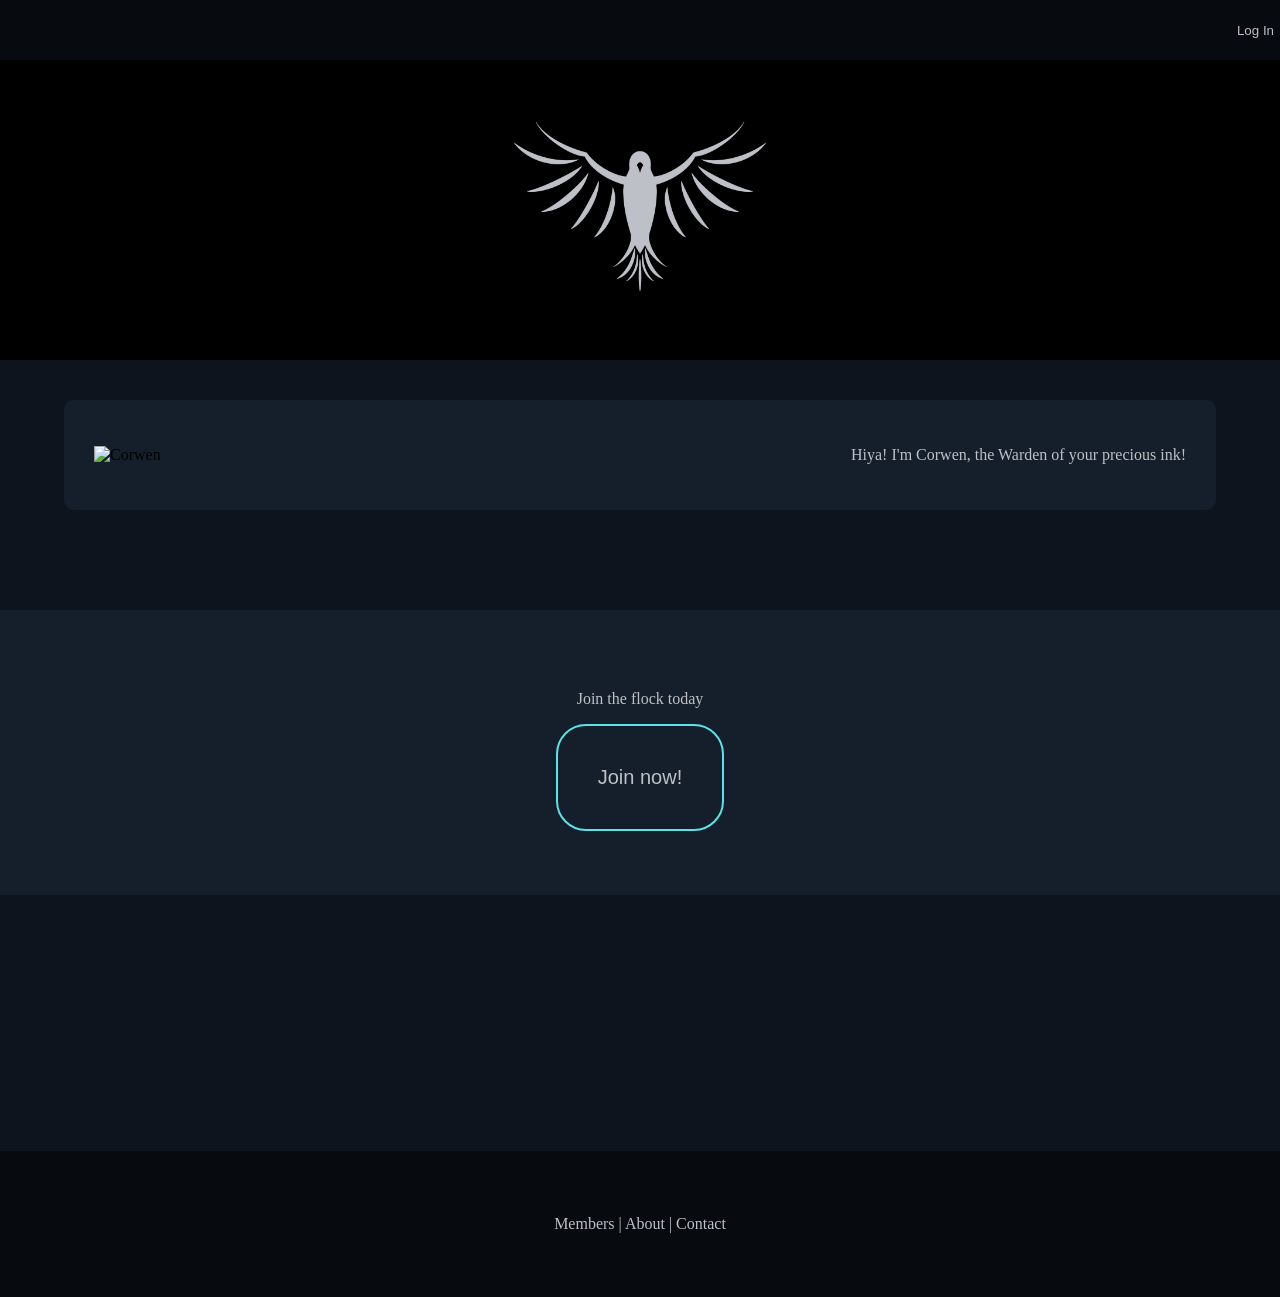
==== index.html @ a79bd4a3 "changed home to index" ====
<!DOCTYPE html>
<html lang="en">
<head>
    <meta charset="UTF-8">
    <meta name="viewport" content="width=device-width, initial-scale=1.0">
    <link rel="stylesheet" href="style.css">
    <script src="https://kit.fontawesome.com/beb77cbc0e.js" crossorigin="anonymous"></script>
    <script src="script.js" defer></script>
    <title>Home | InkWarden</title>
</head>
<body>
    <nav>
        <i class="fa-solid fa-bars" id="fa-icon" onclick="dropDown()"></i>
        <button type="button" id="login" onclick="window.location.href='/placeholder.html'">
            <p>Log In</p>
            <i class="fa-solid fa-circle-user" id="fa-icon"></i>
        </button>
    </nav>

    <div id="dropdown">
        <div id="menulinks">
            <div class="menusection">
                <a href="/home.html">Home</a>
                <a href="/exploreart.html">Explore Art</a>
                <a href="/explorelore.html">Explore Lore</a>
            </div>
            <div class="menusection">
                <a href="/profile.html">Profile</a>
                <a href="/gallery.html">Gallery</a>
                <a href="/lore.html">Lore</a>
                <a href="/accountsettings.html">Settings</a>
            </div>
            <div class="menusection">
                <a href="/about.html">About</a>
                <a href="/members.html">Members</a>
                <a href="/contact.html">Contact</a>
            </div>

        </div>
    </div>

    <header>
        <img id = "icon" src="images/icon.png" alt="InkWarden Logo">
    </header>


    <div id="corwen">
        <img id="secretimg" src="images/corwen.jpeg" alt="Corwen">
        <p id="secretmsg">Hiya! I'm Corwen, the Warden of your precious ink!</p>
    </div>

    <div id="join">
        <p>Join the flock today</p>
        <button type="button" id="cta-btn">Join now!</button>
    </div>

    <footer>
        <links>
            <a href="/members.html">Members</a> | 
            <a href="/about.html">About</a> | 
            <a href="/contact.html">Contact</a>
        </links>
    </footer>
</body>
</html>
---- style.css ----
/*
    Nav/Footer: #070A0E
    Page BG: #0E141D
    Boxes: #151F2C
    Text: #BDC0C6
    Accent: #5CE1E6
*/
body{
    background-color: #0E141D;
    margin:0px;
    overflow-x: hidden;
}
p {
    color: #BDC0C6;
}

/* Nav Bar */
nav {
    position: fixed;
    display: flex;
    top: 0px;
    left: 0px;
    right: 0px;
    justify-content: space-between;
    align-items: center;
    background-color: #070A0E;
    height: 60px;
}
#login {
    display: flex;
    background-color: #070A0E;
    border: 0px;
    align-items: center;
    max-height: 60px;
}

/* Header */
header {
    background-color: #000000;
    width: 100%;
    margin-top: 60px;
    max-height: 300px;
    justify-content: center;
    display: flex;
}

#icon {
    object-fit: contain;
}

#corwen {
    display: flex;
    padding: 30px;
    justify-content: space-between;
    align-items: center;
    border-radius: 10px;
    background-color: #151F2C;
    margin: 40px 5%;
}

#join {
    background-color: #151F2C;
    width: 100%;
    display: flex;
    justify-content: center;
    align-items: center;
    flex-direction: column;
    padding: 5% 0px;
    margin-top: 100px;
}

#cta-btn {
    font-size: 20px;
    padding: 40px;
    border-radius: 30px;
    border: 2px solid #5CE1E6;
    color: #BDC0C6;
    background-color: #151F2C;
    transition: all 500ms;
}

#cta-btn:hover{
    background-color: #5CE1E6;
    color: #070A0E;
}

footer {
    background-color: #070A0E;
    margin-top: 20%;
    padding: 5%;
    align-items: center;
    display: flex;
    justify-content: center;
    
}

links {
    color: #BDC0C6;
}

a {
    color: #BDC0C6;
    text-decoration: none;
    transition: all 20ms;
}

a:hover {
    text-decoration: underline;
}

#fa-icon {
    color: #BDC0C6;
    font-size: 45px;
}

#dropdown {
    display: none;
    position: fixed;
    background-color: #151F2C;
    width: 25%;
    top: 60px;
    left: 0px;
}

#menulinks {
    display: flex;
    flex-direction: column;
    gap: 5px;
    padding: 5px;
}

/* Members Page */

#membercard {
    background-color: #151F2C;
    border-radius: 10px;
    display: grid;
    grid-template-columns: 1fr 2fr;
    padding: 30px;
    margin: 150px 30px 0px 30px;
}

text {
    display: flex;
    flex-direction: column;
    align-items: center;
}

#info {
    background-color: #151F2C;
    margin:100px 30px 0px 30px;
    padding: 10px;
    border-radius: 10px;
}
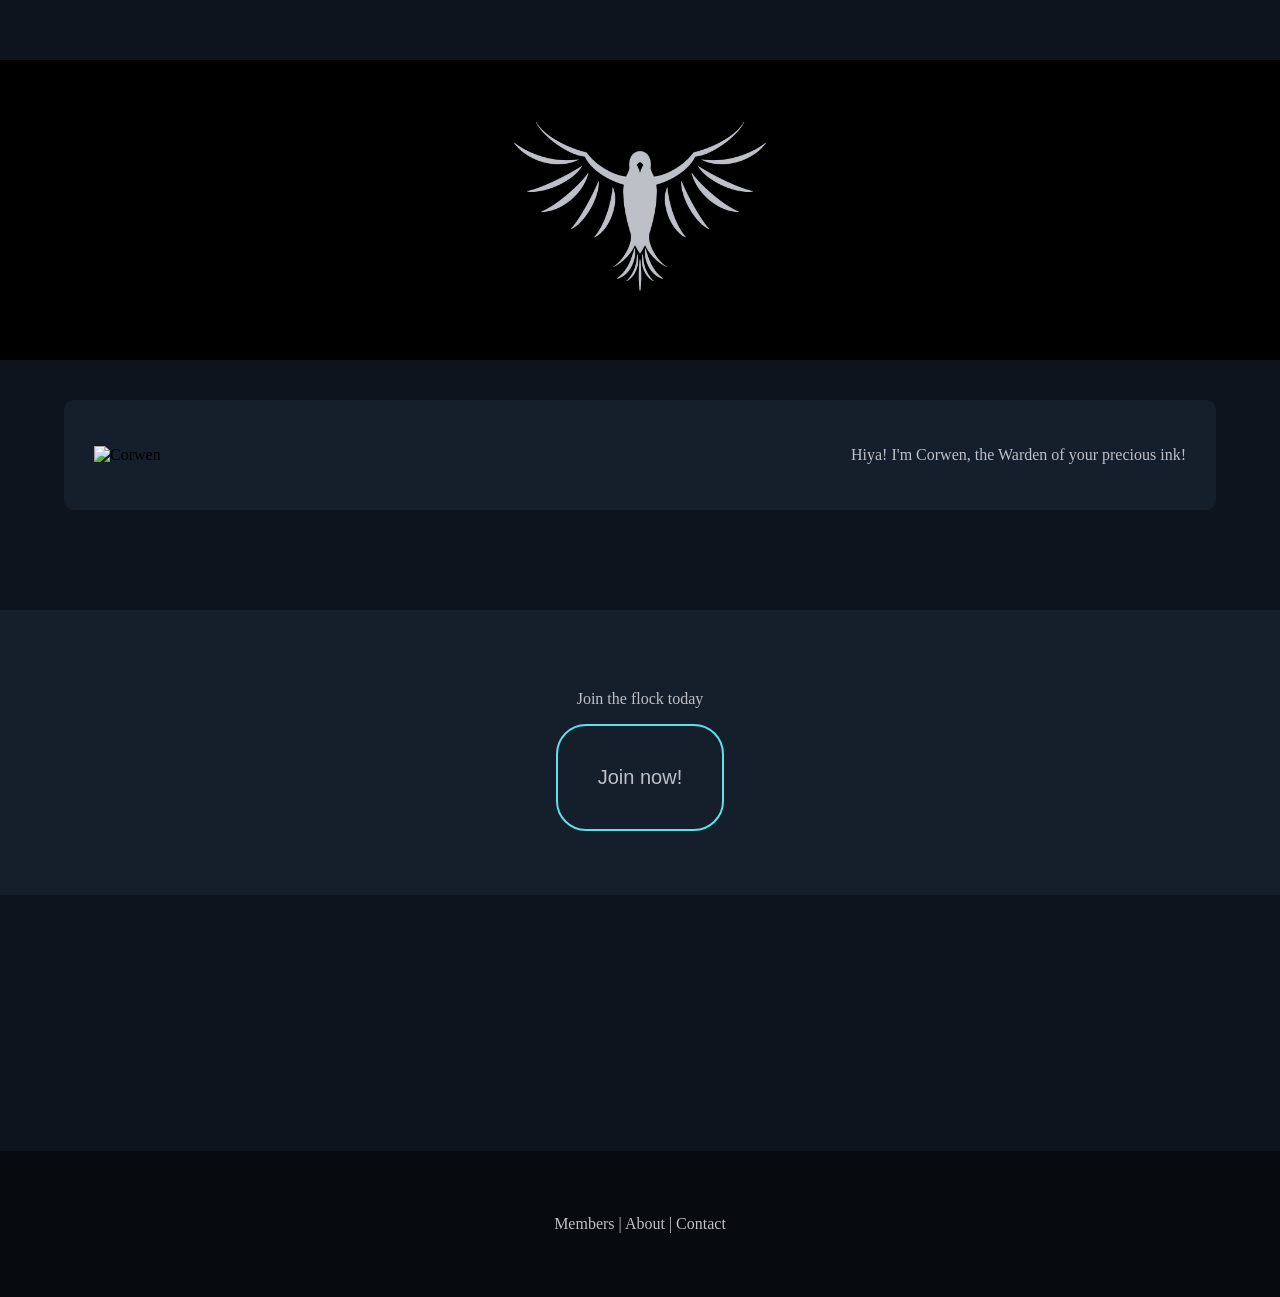
==== commit abbe6bea: "Testing shared elements with JS" ====
--- a/index.html
+++ b/index.html
@@ -9,35 +9,7 @@
     <title>Home | InkWarden</title>
 </head>
 <body>
-    <nav>
-        <i class="fa-solid fa-bars" id="fa-icon" onclick="dropDown()"></i>
-        <button type="button" id="login" onclick="window.location.href='/placeholder.html'">
-            <p>Log In</p>
-            <i class="fa-solid fa-circle-user" id="fa-icon"></i>
-        </button>
-    </nav>
-
-    <div id="dropdown">
-        <div id="menulinks">
-            <div class="menusection">
-                <a href="/home.html">Home</a>
-                <a href="/exploreart.html">Explore Art</a>
-                <a href="/explorelore.html">Explore Lore</a>
-            </div>
-            <div class="menusection">
-                <a href="/profile.html">Profile</a>
-                <a href="/gallery.html">Gallery</a>
-                <a href="/lore.html">Lore</a>
-                <a href="/accountsettings.html">Settings</a>
-            </div>
-            <div class="menusection">
-                <a href="/about.html">About</a>
-                <a href="/members.html">Members</a>
-                <a href="/contact.html">Contact</a>
-            </div>
-
-        </div>
-    </div>
+    <nav-menu></nav-menu>
 
     <header>
         <img id = "icon" src="images/icon.png" alt="InkWarden Logo">
--- a/style.css
+++ b/style.css
@@ -15,7 +15,7 @@
 }
 
 /* Nav Bar */
-nav {
+#nav {
     position: fixed;
     display: flex;
     top: 0px;
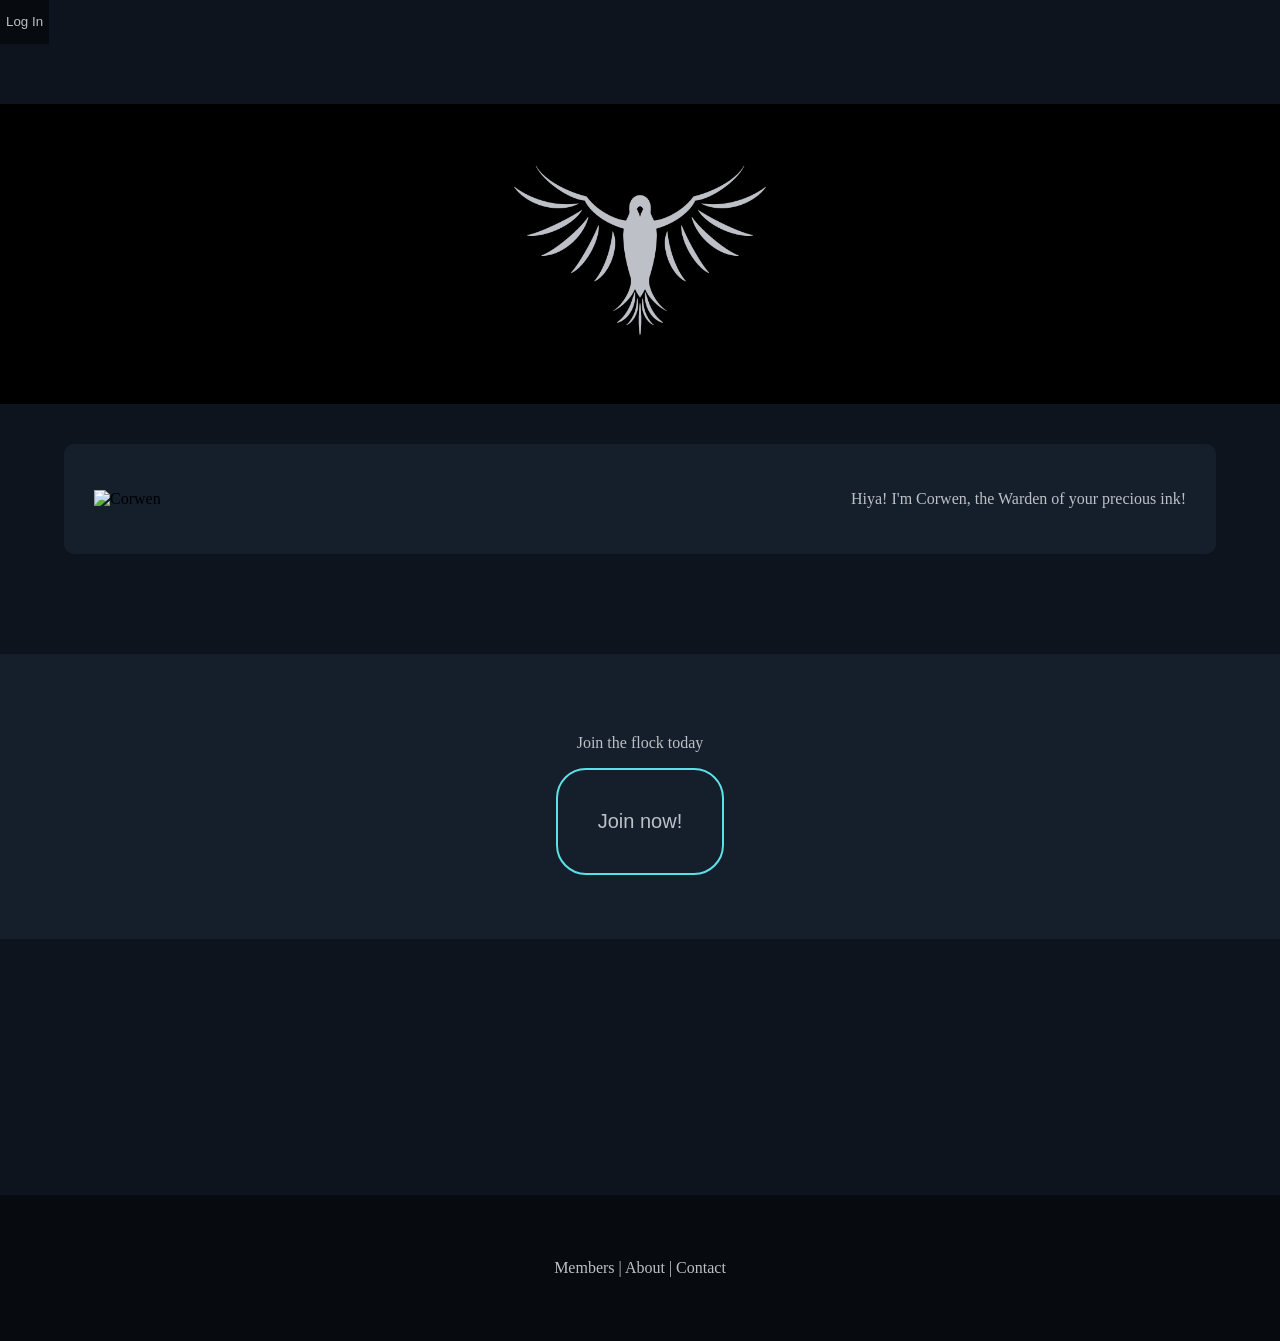
==== commit 137c51ab: "All pages now have JS shared elements" ====
--- a/index.html
+++ b/index.html
@@ -26,12 +26,6 @@
         <button type="button" id="cta-btn">Join now!</button>
     </div>
 
-    <footer>
-        <links>
-            <a href="/members.html">Members</a> | 
-            <a href="/about.html">About</a> | 
-            <a href="/contact.html">Contact</a>
-        </links>
-    </footer>
+    <footer-menu></footer-menu>
 </body>
 </html>
--- a/style.css
+++ b/style.css
@@ -84,14 +84,13 @@
     color: #070A0E;
 }
 
-footer {
+#footer {
     background-color: #070A0E;
     margin-top: 20%;
     padding: 5%;
     align-items: center;
     display: flex;
     justify-content: center;
-    
 }
 
 links {
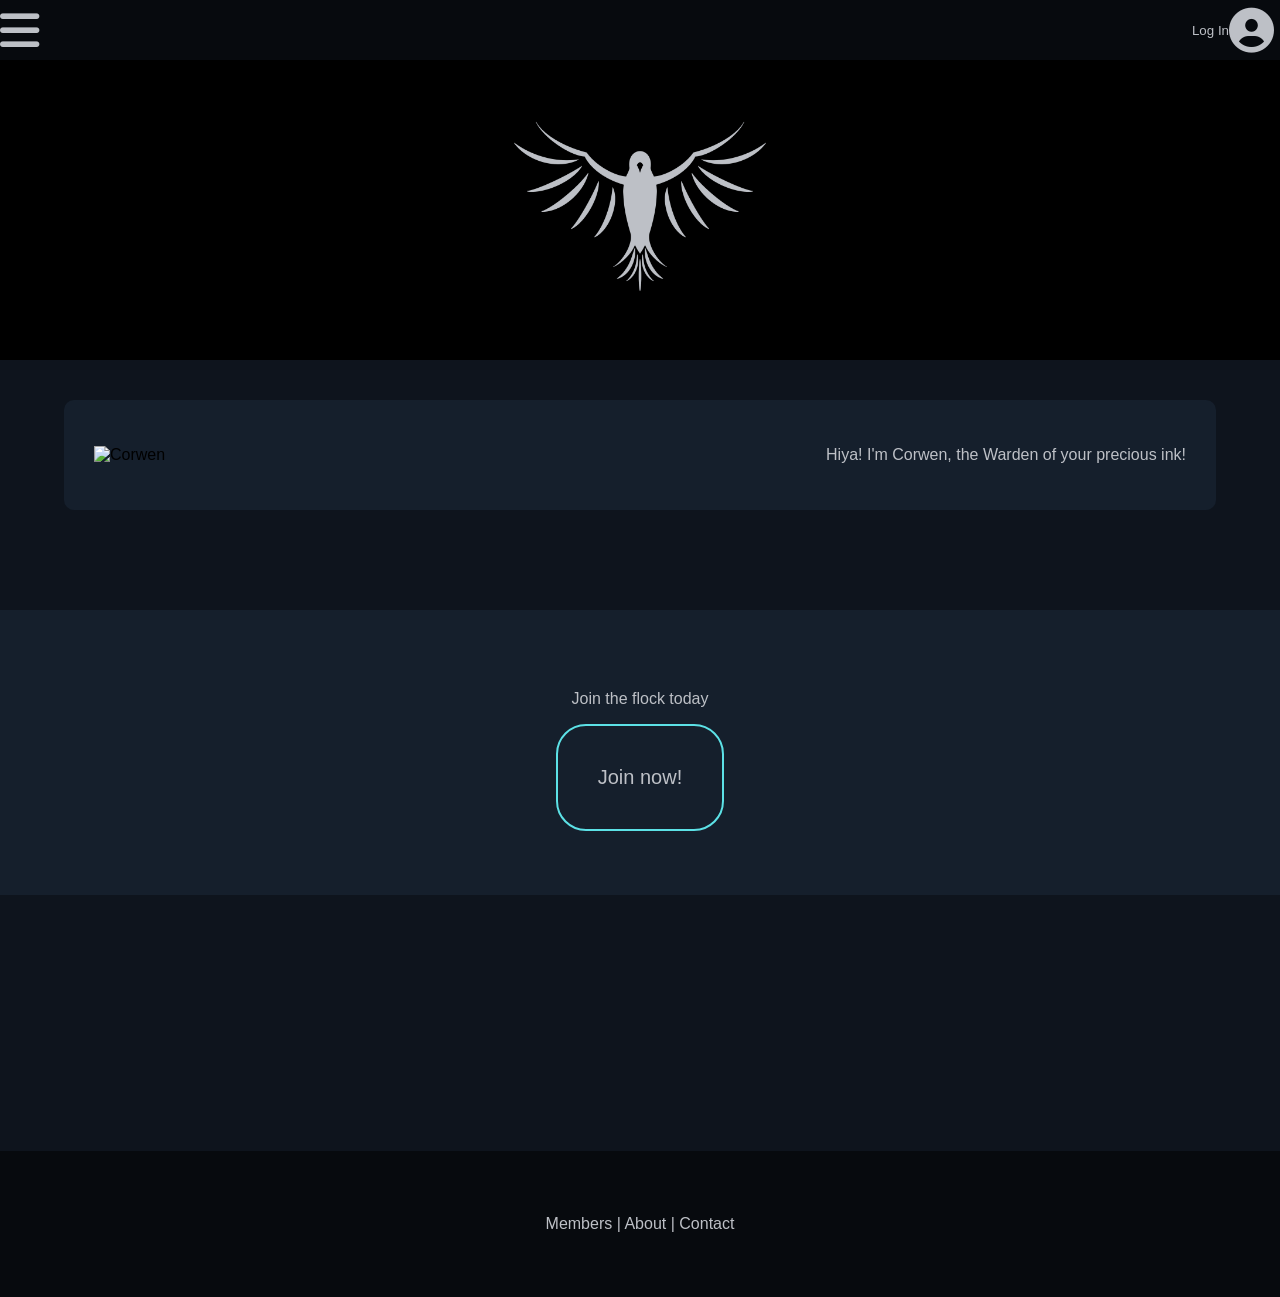
==== commit 07db323a: "Fixed nav menu" ====
--- a/index.html
+++ b/index.html
@@ -4,7 +4,6 @@
     <meta charset="UTF-8">
     <meta name="viewport" content="width=device-width, initial-scale=1.0">
     <link rel="stylesheet" href="style.css">
-    <script src="https://kit.fontawesome.com/beb77cbc0e.js" crossorigin="anonymous"></script>
     <script src="script.js" defer></script>
     <title>Home | InkWarden</title>
 </head>
@@ -23,7 +22,7 @@
 
     <div id="join">
         <p>Join the flock today</p>
-        <button type="button" id="cta-btn">Join now!</button>
+        <button type="button" id="cta-btn" onclick="document.location='signup.html'">Join now!</button>
     </div>
 
     <footer-menu></footer-menu>
